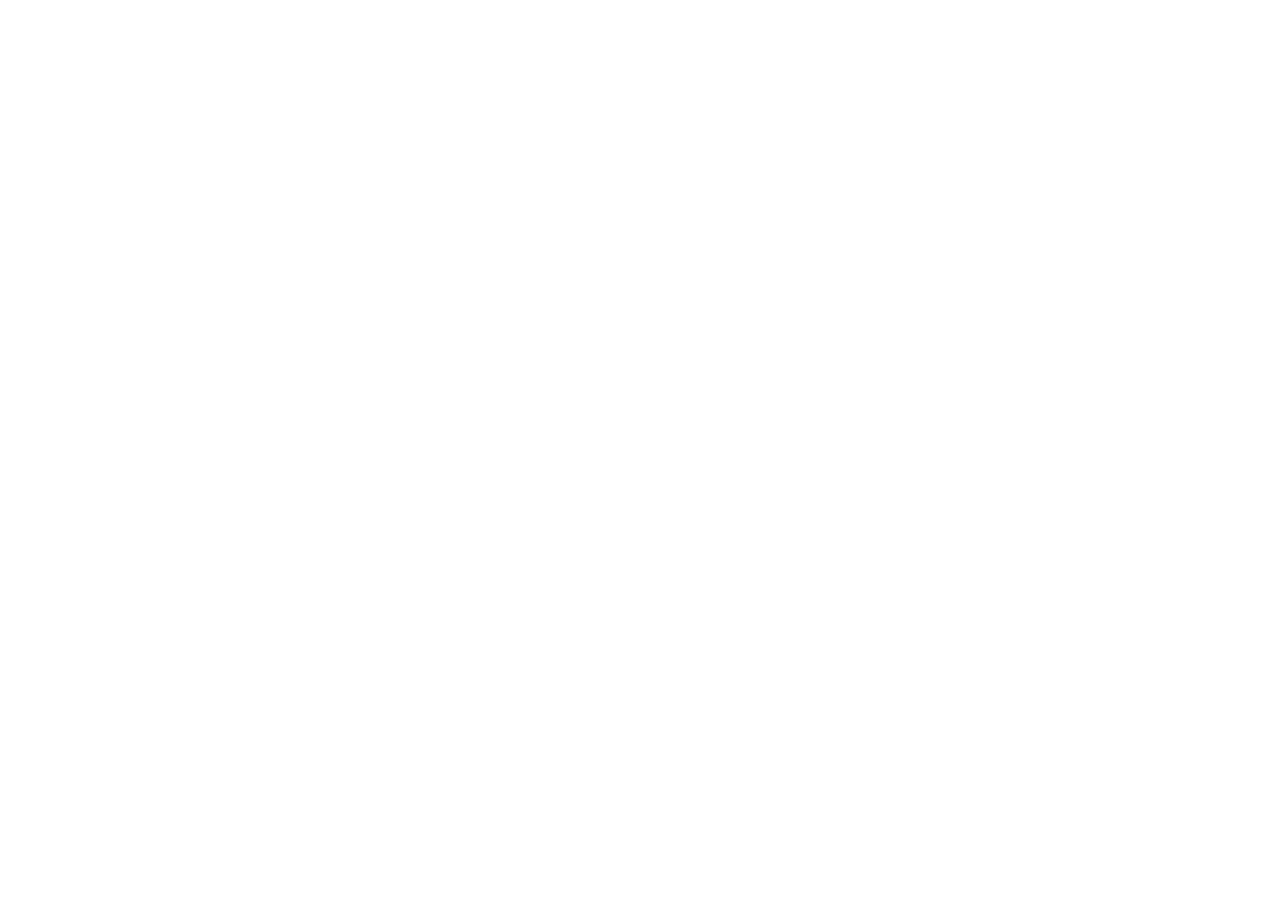
==== index.html @ a0f45cc8 "Update index.html" ====
<!DOCTYPE html>
<html lang="pt-br">
<head>
    <meta charset="UTF-8">
    <meta http-equiv="X-UA-Compatible" content="IE=edge">
    <meta name="viewport" content="width=device-width, initial-scale=1.0">
    <title>projeto social</title>
    <link rel="shortcut icon" href="favicon.ico" type="image/x-icon">
</head>
<body>
    
</body>
</html>
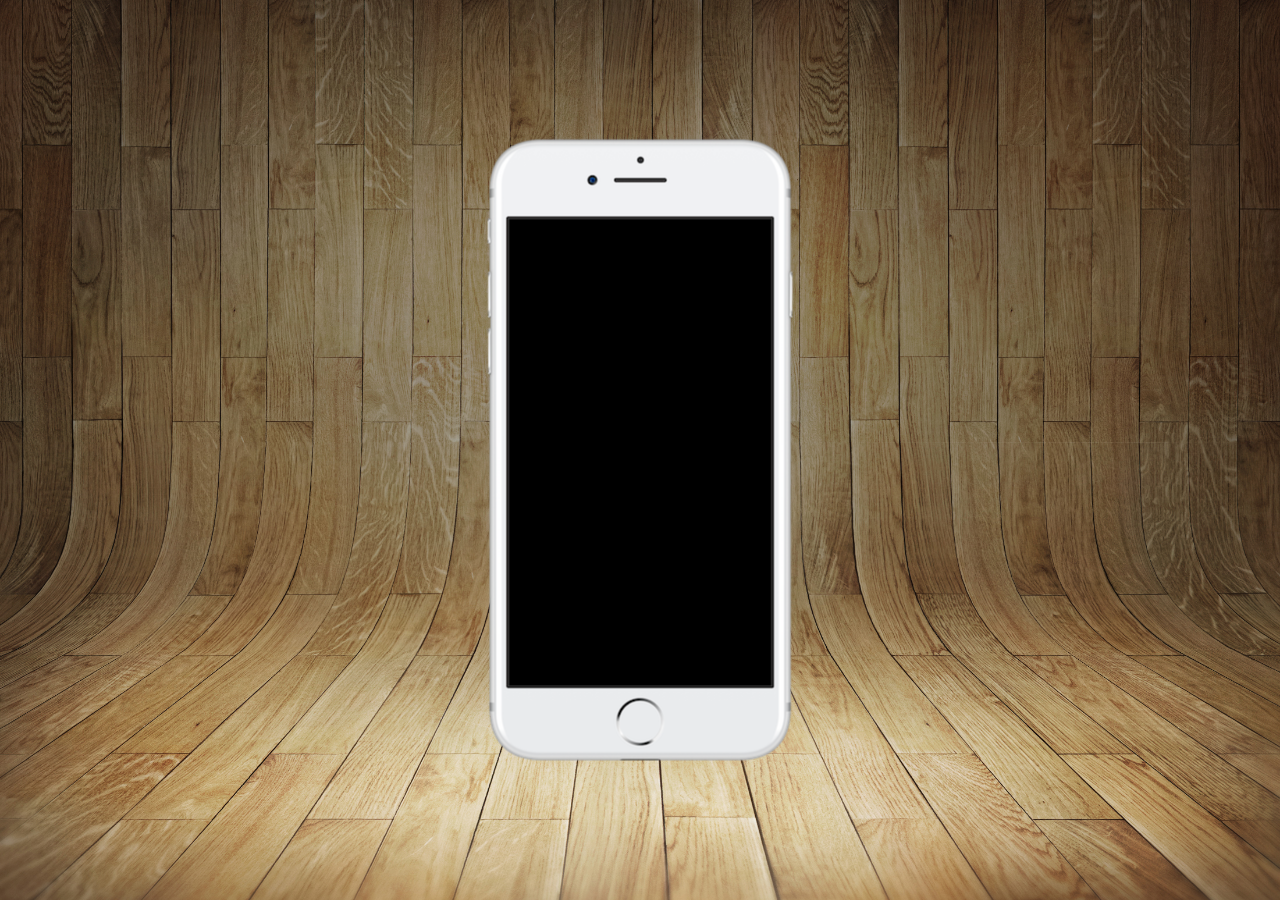
==== commit 66902636: "atualizei" ====
--- a/index.html
+++ b/index.html
@@ -6,8 +6,16 @@
     <meta name="viewport" content="width=device-width, initial-scale=1.0">
     <title>projeto social</title>
     <link rel="shortcut icon" href="favicon.ico" type="image/x-icon">
+    <link rel="stylesheet" href="estilo/style.css">
 </head>
 <body>
-    
+    <main>
+        <section id="telefone">
+
+        </section>
+        <section id="rede social">
+
+        </section>
+    </main>
 </body>
 </html>--- a/estilo/style.css
+++ b/estilo/style.css
@@ -0,0 +1,38 @@
+*{
+    font-family: Arial, Helvetica, sans-serif;
+    padding: 0px;
+    margin: 0px;
+}
+html,body{
+    height: 100vh;
+    width: 100vw;
+    background-color:black;
+
+}
+
+body{
+    background-image: url(../imagens/fundo-madeira.jpg) ;
+ background-repeat: no-repeat;
+ background-position: top center;
+ background-size: cover;
+ background-attachment: fixed;
+
+}
+
+main{
+    position: relative;
+    height: 100vh;
+   
+   
+}
+section#telefone{
+    position: absolute;
+    top: 50%;
+    left: 50%; 
+  
+    transform: translate(-50%,-50%);
+   
+    height: 627px;
+    width: 311px;
+    background-image: url(../imagens/frame-iphone.png);
+}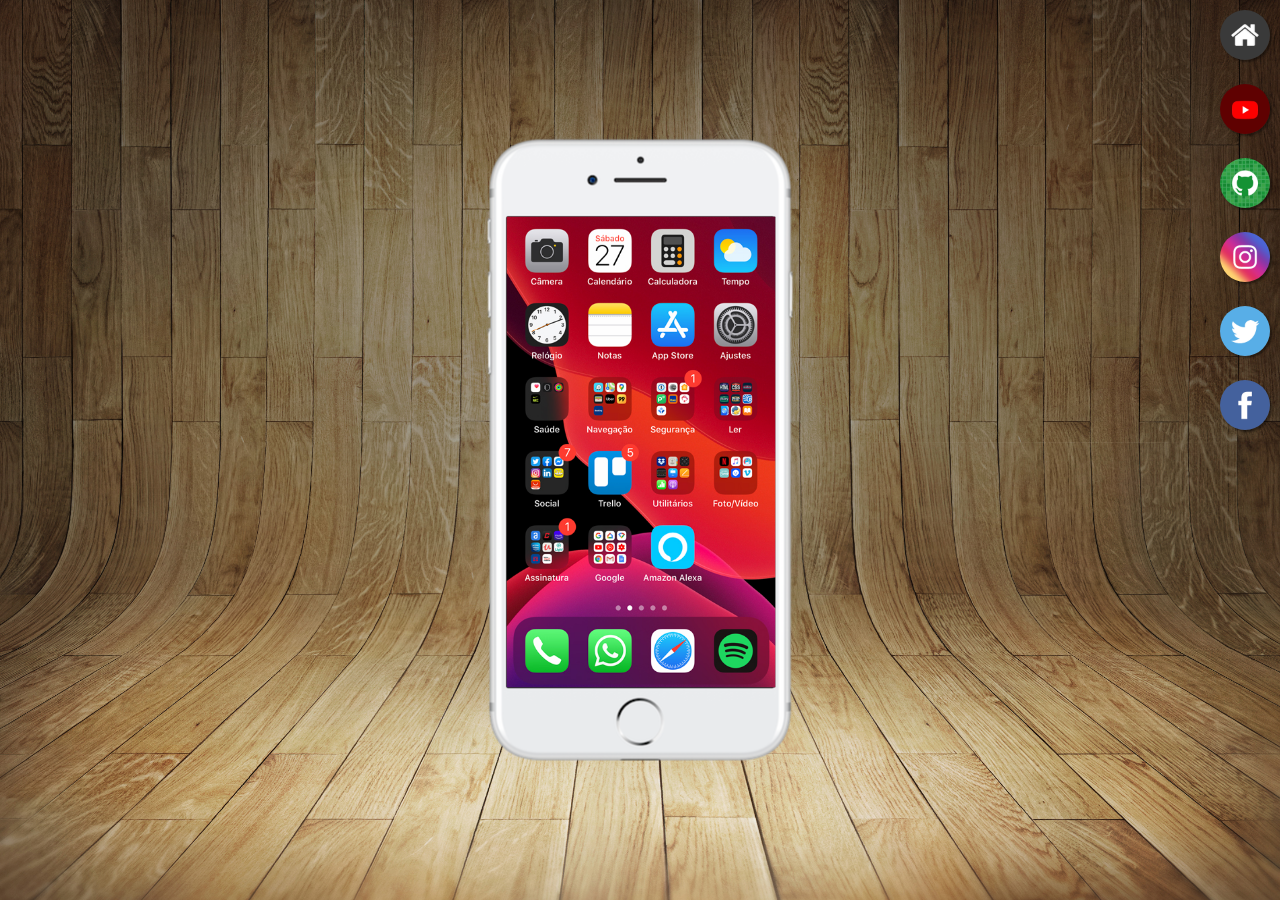
==== commit e6a6e5f9: "atualização" ====
--- a/index.html
+++ b/index.html
@@ -11,9 +11,15 @@
 <body>
     <main>
         <section id="telefone">
-
+<iframe src="home.html" name="tela" id="tela" frameborder="0"></iframe>
         </section>
-        <section id="rede social">
+        <section id="rede-social">
+<a href="imagens/logo-home.jpg" target="tela"><img src="imagens/logo-home.jpg" alt="home"></a> <br>                                                                  
+<a href="youtube.html" target="tela"><img src="imagens/logo-youtube.jpg" alt="youtube"></a> <br>
+<a href="github.html" target="tela"><img src="imagens/logo-github.jpg" alt="git hub"></a> <br>
+<a href="instagrem.html" target="tela"><img src="imagens/logo-instagram.jpg" alt="instagram"></a> <br>
+<a href="twitter.html" target="tela"><img src="imagens/logo-twitter.jpg" alt="twitter"></a> <br>
+<a href="facebook.html" target="tela"><img src="imagens/logo-facebook.jpg" alt="facebook"></a><br>
 
         </section>
     </main>
--- a/estilo/style.css
+++ b/estilo/style.css
@@ -34,5 +34,28 @@
    
     height: 627px;
     width: 311px;
-    background-image: url(../imagens/frame-iphone.png);
-}+    background-image: url(../imagens/frame-iphone.png) ;
+    background-repeat: no-repeat;
+}
+iframe#tela{
+    position: relative;
+    top: 80px;
+    left: 22px;
+    width: 269px;
+    height: 471px;
+}
+section#rede-social{
+    text-align: right;
+}
+
+section#rede-social img{
+width: 50px;
+margin: 10px;
+border-radius: 50%;
+box-shadow: 2px 2px 2px rgba(0, 0, 0, 0.4);
+box-sizing: border-box;
+
+}
+section#rede-social img:hover{
+    border: 2px solid rgba(255, 255, 255, 0.601);
+}
